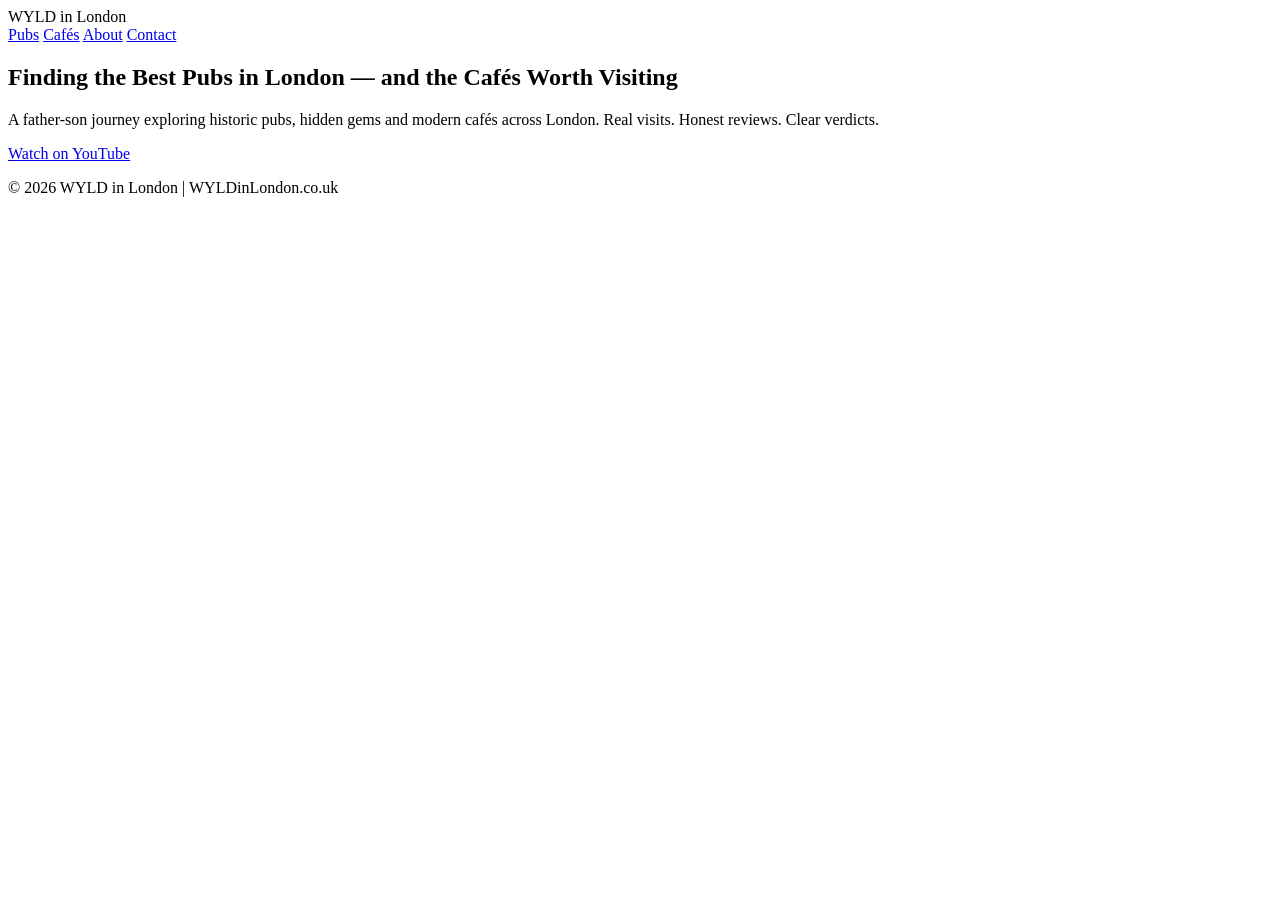
==== index.html @ c0a9313e "Create index.html" ====
<!DOCTYPE html>
<html lang="en">
<head>
<meta charset="UTF-8">
<title>Best Pubs in London & Cafés | WYLD in London</title>
<meta name="description" content="Discover the best pubs in London and standout cafés. Honest father-son YouTube reviews with clear WYLD Verdict ratings.">
<meta name="viewport" content="width=device-width, initial-scale=1.0">
<link href="https://fonts.googleapis.com/css2?family=Inter:wght@300;400;600;700&display=swap" rel="stylesheet">
<link rel="stylesheet" href="style.css">
</head>
<body>

<header>
<div class="container">
<span class="logo">WYLD in London</span>
<nav>
<a href="pubs.html">Pubs</a>
<a href="cafes.html">Cafés</a>
<a href="about.html">About</a>
<a href="contact.html">Contact</a>
</nav>
<div style="clear:both;"></div>
</div>
</header>

<section class="hero">
<div class="container">
<h1>Finding the Best Pubs in London — and the Cafés Worth Visiting</h1>
<p>A father-son journey exploring historic pubs, hidden gems and modern cafés across London. Real visits. Honest reviews. Clear verdicts.</p>
<a href="https://www.youtube.com/@Wyld-In-London" target="_blank" class="btn primary">Watch on YouTube</a>
</div>
</section>

<footer>
<div class="container">
<p>© 2026 WYLD in London | WYLDinLondon.co.uk</p>
</div>
</footer>

</body>
</html>
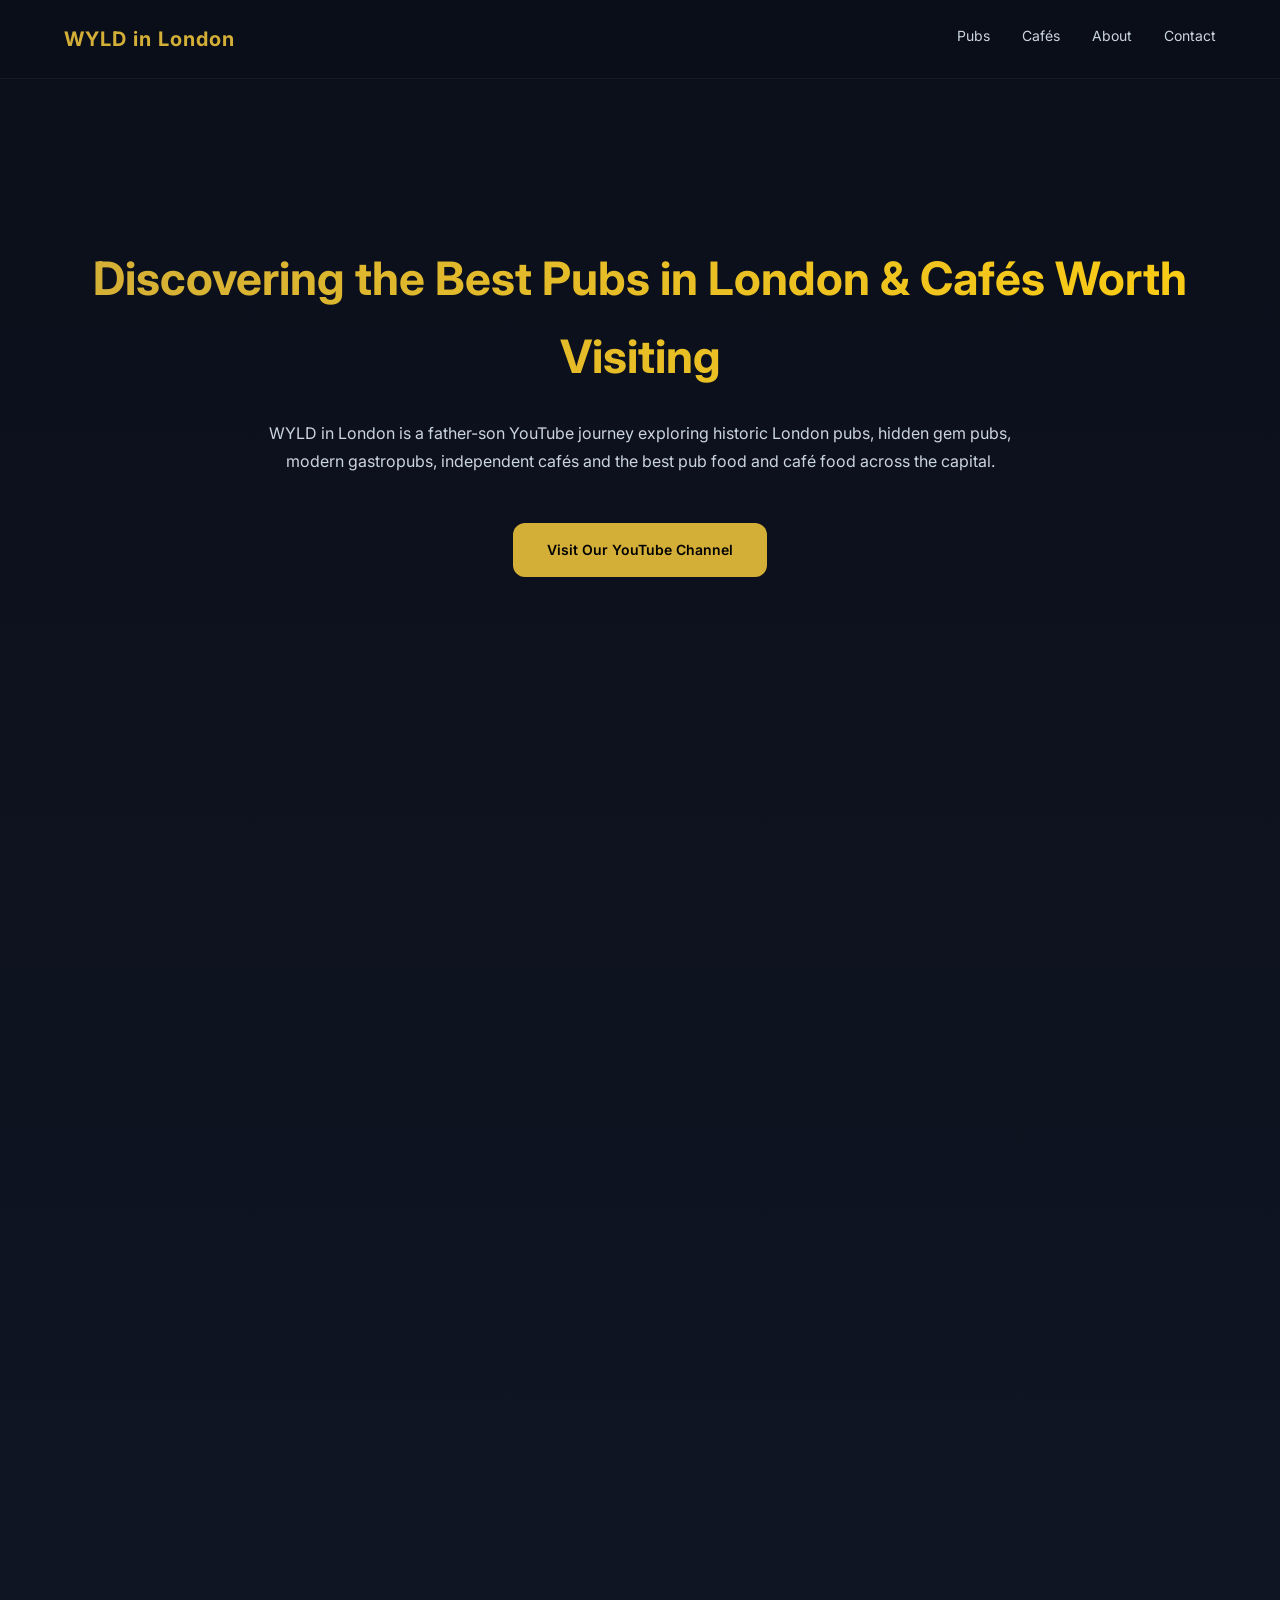
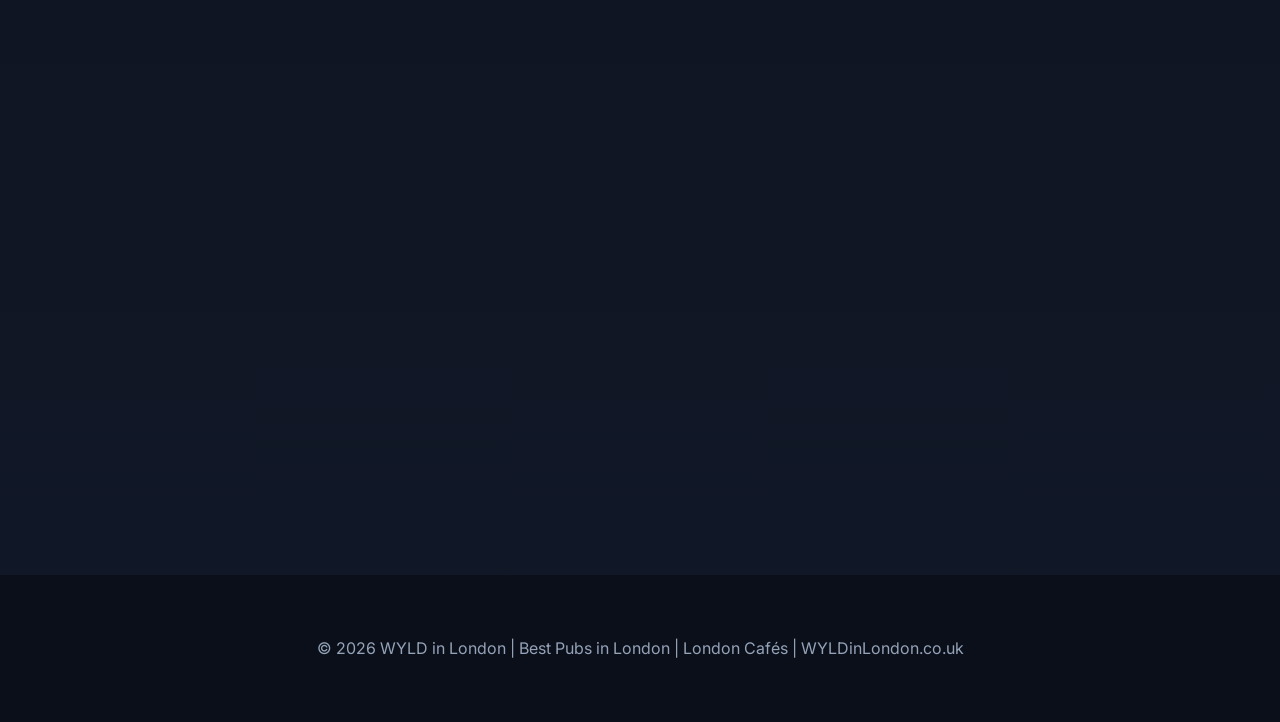
==== commit df7752c5: "index.html" ====
--- a/index.html
+++ b/index.html
@@ -2,8 +2,8 @@
 <html lang="en">
 <head>
 <meta charset="UTF-8">
-<title>Best Pubs in London & Cafés | WYLD in London</title>
-<meta name="description" content="Discover the best pubs in London and standout cafés. Honest father-son YouTube reviews with clear WYLD Verdict ratings.">
+<title>WYLD in London | Best Pubs in London & Hidden Gem Cafés</title>
+<meta name="description" content="WYLD in London explores the best pubs in London, historic London pubs, hidden gem pubs, gastropubs, independent cafés and the best café food in London. Honest father-son YouTube reviews and real verdicts.">
 <meta name="viewport" content="width=device-width, initial-scale=1.0">
 <link href="https://fonts.googleapis.com/css2?family=Inter:wght@300;400;600;700&display=swap" rel="stylesheet">
 <link rel="stylesheet" href="style.css">
@@ -25,15 +25,83 @@
 
 <section class="hero">
 <div class="container">
-<h1>Finding the Best Pubs in London — and the Cafés Worth Visiting</h1>
-<p>A father-son journey exploring historic pubs, hidden gems and modern cafés across London. Real visits. Honest reviews. Clear verdicts.</p>
-<a href="https://www.youtube.com/@Wyld-In-London" target="_blank" class="btn primary">Watch on YouTube</a>
+<h1>Discovering the Best Pubs in London & Cafés Worth Visiting</h1>
+<p>WYLD in London is a father-son YouTube journey exploring historic London pubs, hidden gem pubs, modern gastropubs, independent cafés and the best pub food and café food across the capital.</p>
+<a href="https://www.youtube.com/@Wyld-In-London" target="_blank" class="btn primary">Visit Our YouTube Channel</a>
+</div>
+</section>
+
+<section class="section">
+<div class="container">
+<h2>Featured London Pubs</h2>
+<p>We visit some of the best pubs in London, from traditional British pubs serving classic pub food to modern gastropubs redefining the London pub scene.</p>
+
+<div class="grid">
+<div class="card">
+<img src="https://images.unsplash.com/photo-1544025162-d76694265947" alt="Traditional London Pub Interior">
+<div class="card-content">
+<h3>Historic London Pub Atmosphere</h3>
+<p>Oak beams, real ales and authentic British pub culture in the heart of London.</p>
+</div>
+</div>
+
+<div class="card">
+<img src="https://images.unsplash.com/photo-1550966871-3ed3cdb5ed0c" alt="London Pub Food">
+<div class="card-content">
+<h3>Classic Pub Food</h3>
+<p>Sunday roasts, fish and chips, pies and proper British comfort food reviewed honestly.</p>
+</div>
+</div>
+
+<div class="card">
+<img src="https://images.unsplash.com/photo-1514361892635-cebb8b8b0a1f" alt="Modern London Gastropub">
+<div class="card-content">
+<h3>Modern Gastropubs</h3>
+<p>Stylish London pubs blending craft beer, cocktails and elevated pub dining.</p>
+</div>
+</div>
+</div>
+
+</div>
+</section>
+
+<section class="section">
+<div class="container">
+<h2>Best Cafés in London</h2>
+<p>Alongside the best pubs in London, we also explore independent London cafés, brunch spots and specialty coffee destinations across the city.</p>
+
+<div class="grid">
+<div class="card">
+<img src="https://images.unsplash.com/photo-1509042239860-f550ce710b93" alt="London Coffee Shop">
+<div class="card-content">
+<h3>Specialty Coffee</h3>
+<p>Independent cafés serving some of the best coffee in London.</p>
+</div>
+</div>
+
+<div class="card">
+<img src="https://images.unsplash.com/photo-1495474472287-4d71bcdd2085" alt="Cafe Brunch Food">
+<div class="card-content">
+<h3>Brunch & Café Food</h3>
+<p>From artisan pastries to brunch classics, we review real café food experiences.</p>
+</div>
+</div>
+</div>
+
+</div>
+</section>
+
+<section class="section">
+<div class="container">
+<h2>About WYLD in London</h2>
+<p>WYLD in London is built on honest reviews, real visits and genuine verdicts. We personally visit every pub and café we feature. We pay for what we order. We give our verdict based on atmosphere, quality, value and overall experience.</p>
+<p>Whether you are searching for the best pubs in London, hidden London pubs, traditional British pubs or standout cafés in London, our mission is simple — discover the best and tell it how it is.</p>
 </div>
 </section>
 
 <footer>
 <div class="container">
-<p>© 2026 WYLD in London | WYLDinLondon.co.uk</p>
+<p>© 2026 WYLD in London | Best Pubs in London | London Cafés | WYLDinLondon.co.uk</p>
 </div>
 </footer>
 
--- a/style.css
+++ b/style.css
@@ -0,0 +1,175 @@
+*{margin:0;padding:0;box-sizing:border-box;}
+
+body{
+  font-family:'Inter',sans-serif;
+  background:linear-gradient(180deg,#0b0f1a,#111827);
+  color:#f5f7fa;
+  line-height:1.7;
+  overflow-x:hidden;
+}
+
+.container{
+  width:90%;
+  max-width:1200px;
+  margin:auto;
+}
+
+header{
+  padding:22px 0;
+  border-bottom:1px solid rgba(255,255,255,0.05);
+  background:rgba(11,15,26,0.95);
+  position:sticky;
+  top:0;
+  z-index:1000;
+  backdrop-filter:blur(10px);
+}
+
+.logo{
+  font-weight:700;
+  font-size:20px;
+  color:#d4af37;
+  letter-spacing:1px;
+}
+
+nav{float:right;}
+
+nav a{
+  text-decoration:none;
+  color:#cbd5e1;
+  margin-left:28px;
+  font-size:14px;
+  transition:0.3s;
+}
+
+nav a:hover{
+  color:#d4af37;
+}
+
+.hero{
+  padding:160px 0 120px;
+  text-align:center;
+  animation:fadeUp 1.2s ease forwards;
+}
+
+.hero h1{
+  font-size:46px;
+  margin-bottom:25px;
+  background:linear-gradient(90deg,#d4af37,#facc15);
+  -webkit-background-clip:text;
+  -webkit-text-fill-color:transparent;
+}
+
+.hero p{
+  max-width:750px;
+  margin:0 auto 40px;
+  color:#cbd5e1;
+}
+
+.btn{
+  padding:15px 34px;
+  border-radius:12px;
+  font-size:14px;
+  text-decoration:none;
+  display:inline-block;
+  margin:8px;
+  font-weight:600;
+  transition:0.3s ease;
+}
+
+.primary{
+  background:#d4af37;
+  color:#000;
+}
+
+.primary:hover{
+  background:#facc15;
+  transform:translateY(-3px);
+  box-shadow:0 10px 25px rgba(212,175,55,0.4);
+}
+
+.section{
+  padding:120px 0;
+  opacity:0;
+  transform:translateY(40px);
+  transition:1s ease;
+}
+
+.section.visible{
+  opacity:1;
+  transform:translateY(0);
+}
+
+.section h2{
+  font-size:34px;
+  margin-bottom:20px;
+  color:#d4af37;
+}
+
+.grid{
+  display:grid;
+  grid-template-columns:repeat(auto-fit,minmax(280px,1fr));
+  gap:30px;
+}
+
+.card{
+  background:#1e293b;
+  border-radius:16px;
+  overflow:hidden;
+  transition:0.4s ease;
+}
+
+.card img{
+  width:100%;
+  height:220px;
+  object-fit:cover;
+}
+
+.card-content{
+  padding:25px;
+}
+
+.card:hover{
+  transform:translateY(-10px);
+  box-shadow:0 15px 35px rgba(0,0,0,0.5);
+}
+
+form input, form textarea{
+  width:100%;
+  padding:15px;
+  margin-bottom:18px;
+  border:none;
+  border-radius:10px;
+  background:#1f2630;
+  color:#fff;
+}
+
+form input:focus, form textarea:focus{
+  outline:1px solid #d4af37;
+}
+
+.success-message{
+  display:none;
+  background:#16a34a;
+  padding:15px;
+  border-radius:10px;
+  margin-top:15px;
+  text-align:center;
+  font-weight:600;
+}
+
+footer{
+  padding:60px 0;
+  text-align:center;
+  background:#0b0f1a;
+  color:#94a3b8;
+}
+
+@keyframes fadeUp{
+  from{opacity:0;transform:translateY(40px);}
+  to{opacity:1;transform:translateY(0);}
+}
+
+@media(max-width:768px){
+  nav{float:none;text-align:center;margin-top:15px;}
+  .hero h1{font-size:32px;}
+}
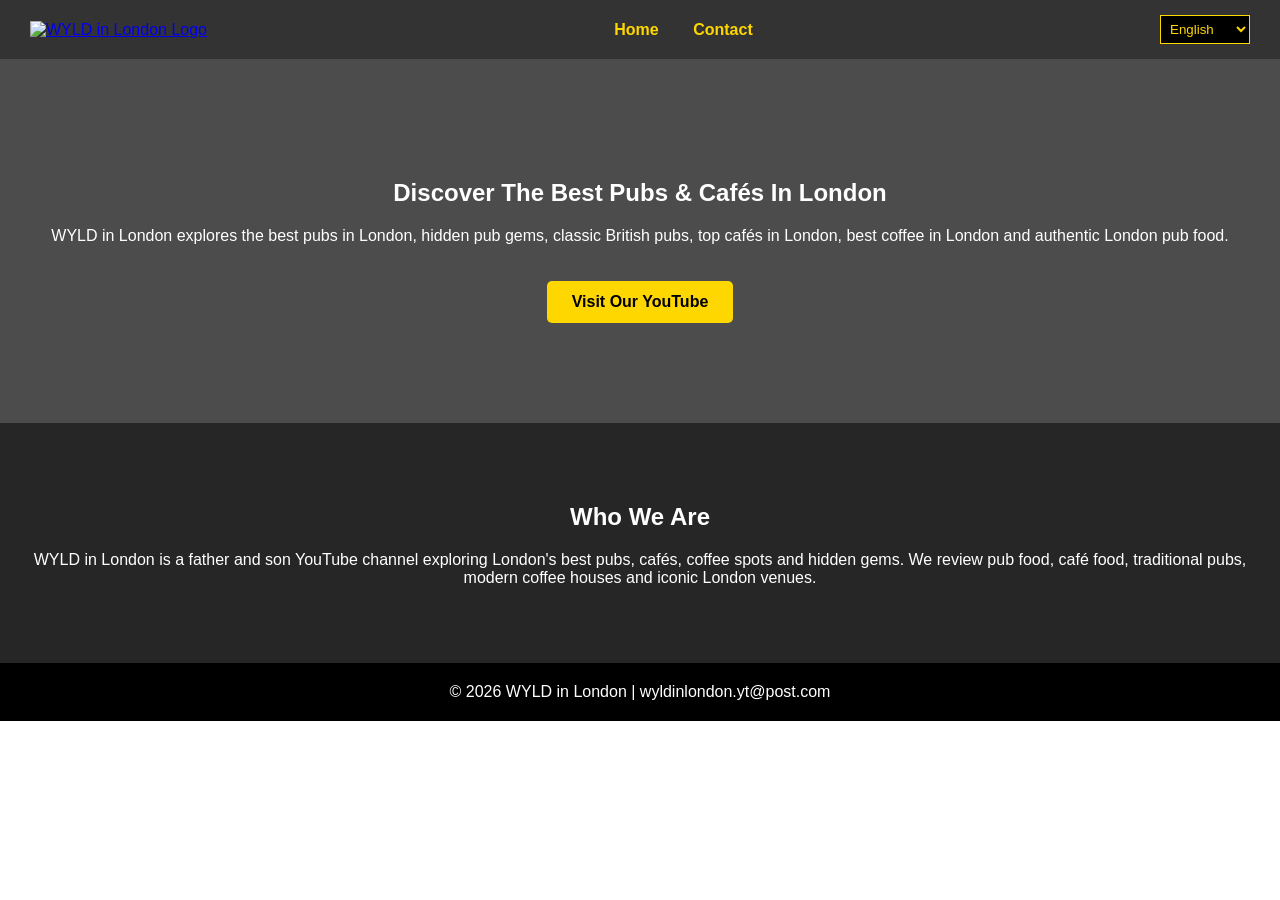
==== commit 4b0064fd: "Update index.html" ====
--- a/index.html
+++ b/index.html
@@ -2,107 +2,62 @@
 <html lang="en">
 <head>
 <meta charset="UTF-8">
-<title>WYLD in London | Best Pubs in London & Hidden Gem Cafés</title>
-<meta name="description" content="WYLD in London explores the best pubs in London, historic London pubs, hidden gem pubs, gastropubs, independent cafés and the best café food in London. Honest father-son YouTube reviews and real verdicts.">
 <meta name="viewport" content="width=device-width, initial-scale=1.0">
-<link href="https://fonts.googleapis.com/css2?family=Inter:wght@300;400;600;700&display=swap" rel="stylesheet">
+
+<title>WYLD in London | Best Pubs & Cafés in London</title>
+
+<meta name="description" content="WYLD in London - Discover the best pubs in London, best cafés in London, hidden pub gems, coffee spots, pub food, café food, London nightlife and coffee culture. Father & Son exploring London.">
+
 <link rel="stylesheet" href="style.css">
+<script defer src="translations.js"></script>
 </head>
-<body>
+
+<body class="home">
 
 <header>
-<div class="container">
-<span class="logo">WYLD in London</span>
-<nav>
-<a href="pubs.html">Pubs</a>
-<a href="cafes.html">Cafés</a>
-<a href="about.html">About</a>
-<a href="contact.html">Contact</a>
-</nav>
-<div style="clear:both;"></div>
-</div>
+  <a href="index.html" class="logo">
+    <img src="logo.jpg" alt="WYLD in London Logo">
+  </a>
+
+  <nav>
+    <a href="index.html" data-translate="home">Home</a>
+    <a href="contact.html" data-translate="contact">Contact</a>
+  </nav>
+
+  <select id="languageSwitcher">
+    <option value="en">English</option>
+    <option value="it">Italian</option>
+    <option value="es">Spanish</option>
+    <option value="fr">French</option>
+    <option value="de">German</option>
+    <option value="zh">Chinese</option>
+    <option value="ja">Japanese</option>
+  </select>
 </header>
 
 <section class="hero">
-<div class="container">
-<h1>Discovering the Best Pubs in London & Cafés Worth Visiting</h1>
-<p>WYLD in London is a father-son YouTube journey exploring historic London pubs, hidden gem pubs, modern gastropubs, independent cafés and the best pub food and café food across the capital.</p>
-<a href="https://www.youtube.com/@Wyld-In-London" target="_blank" class="btn primary">Visit Our YouTube Channel</a>
-</div>
+  <h1 data-translate="heroTitle">Discover The Best Pubs & Cafés In London</h1>
+  <p data-translate="heroText">
+    WYLD in London explores the best pubs in London, hidden pub gems, classic British pubs,
+    top cafés in London, best coffee in London and authentic London pub food.
+  </p>
+
+  <a href="https://www.youtube.com/@Wyld-In-London" target="_blank" class="youtube-btn">
+    Visit Our YouTube
+  </a>
 </section>
 
-<section class="section">
-<div class="container">
-<h2>Featured London Pubs</h2>
-<p>We visit some of the best pubs in London, from traditional British pubs serving classic pub food to modern gastropubs redefining the London pub scene.</p>
-
-<div class="grid">
-<div class="card">
-<img src="https://images.unsplash.com/photo-1544025162-d76694265947" alt="Traditional London Pub Interior">
-<div class="card-content">
-<h3>Historic London Pub Atmosphere</h3>
-<p>Oak beams, real ales and authentic British pub culture in the heart of London.</p>
-</div>
-</div>
-
-<div class="card">
-<img src="https://images.unsplash.com/photo-1550966871-3ed3cdb5ed0c" alt="London Pub Food">
-<div class="card-content">
-<h3>Classic Pub Food</h3>
-<p>Sunday roasts, fish and chips, pies and proper British comfort food reviewed honestly.</p>
-</div>
-</div>
-
-<div class="card">
-<img src="https://images.unsplash.com/photo-1514361892635-cebb8b8b0a1f" alt="Modern London Gastropub">
-<div class="card-content">
-<h3>Modern Gastropubs</h3>
-<p>Stylish London pubs blending craft beer, cocktails and elevated pub dining.</p>
-</div>
-</div>
-</div>
-
-</div>
-</section>
-
-<section class="section">
-<div class="container">
-<h2>Best Cafés in London</h2>
-<p>Alongside the best pubs in London, we also explore independent London cafés, brunch spots and specialty coffee destinations across the city.</p>
-
-<div class="grid">
-<div class="card">
-<img src="https://images.unsplash.com/photo-1509042239860-f550ce710b93" alt="London Coffee Shop">
-<div class="card-content">
-<h3>Specialty Coffee</h3>
-<p>Independent cafés serving some of the best coffee in London.</p>
-</div>
-</div>
-
-<div class="card">
-<img src="https://images.unsplash.com/photo-1495474472287-4d71bcdd2085" alt="Cafe Brunch Food">
-<div class="card-content">
-<h3>Brunch & Café Food</h3>
-<p>From artisan pastries to brunch classics, we review real café food experiences.</p>
-</div>
-</div>
-</div>
-
-</div>
-</section>
-
-<section class="section">
-<div class="container">
-<h2>About WYLD in London</h2>
-<p>WYLD in London is built on honest reviews, real visits and genuine verdicts. We personally visit every pub and café we feature. We pay for what we order. We give our verdict based on atmosphere, quality, value and overall experience.</p>
-<p>Whether you are searching for the best pubs in London, hidden London pubs, traditional British pubs or standout cafés in London, our mission is simple — discover the best and tell it how it is.</p>
-</div>
+<section class="about">
+  <h2 data-translate="aboutTitle">Who We Are</h2>
+  <p data-translate="aboutText">
+    WYLD in London is a father and son YouTube channel exploring London's best pubs,
+    cafés, coffee spots and hidden gems. We review pub food, café food, traditional pubs,
+    modern coffee houses and iconic London venues.
+  </p>
 </section>
 
 <footer>
-<div class="container">
-<p>© 2026 WYLD in London | Best Pubs in London | London Cafés | WYLDinLondon.co.uk</p>
-</div>
+  © 2026 WYLD in London | wyldinlondon.yt@post.com
 </footer>
 
 </body>
--- a/style.css
+++ b/style.css
@@ -1,175 +1,93 @@
-*{margin:0;padding:0;box-sizing:border-box;}
-
 body{
-  font-family:'Inter',sans-serif;
-  background:linear-gradient(180deg,#0b0f1a,#111827);
-  color:#f5f7fa;
-  line-height:1.7;
-  overflow-x:hidden;
+margin:0;
+font-family:Arial, sans-serif;
+color:white;
+background:#111;
 }
 
-.container{
-  width:90%;
-  max-width:1200px;
-  margin:auto;
+.home{
+background:url('vip-bg.jpg') no-repeat center center fixed;
+background-size:cover;
 }
 
 header{
-  padding:22px 0;
-  border-bottom:1px solid rgba(255,255,255,0.05);
-  background:rgba(11,15,26,0.95);
-  position:sticky;
-  top:0;
-  z-index:1000;
-  backdrop-filter:blur(10px);
+display:flex;
+justify-content:space-between;
+align-items:center;
+padding:15px 30px;
+background:rgba(0,0,0,0.8);
 }
 
-.logo{
-  font-weight:700;
-  font-size:20px;
-  color:#d4af37;
-  letter-spacing:1px;
+.logo img{
+height:60px;
 }
 
-nav{float:right;}
-
 nav a{
-  text-decoration:none;
-  color:#cbd5e1;
-  margin-left:28px;
-  font-size:14px;
-  transition:0.3s;
+margin:0 15px;
+color:gold;
+text-decoration:none;
+font-weight:bold;
 }
 
-nav a:hover{
-  color:#d4af37;
+#languageSwitcher{
+background:black;
+color:gold;
+border:1px solid gold;
+padding:5px;
 }
 
 .hero{
-  padding:160px 0 120px;
-  text-align:center;
-  animation:fadeUp 1.2s ease forwards;
+text-align:center;
+padding:100px 20px;
+background:rgba(0,0,0,0.7);
+animation:fadeIn 2s ease;
 }
 
-.hero h1{
-  font-size:46px;
-  margin-bottom:25px;
-  background:linear-gradient(90deg,#d4af37,#facc15);
-  -webkit-background-clip:text;
-  -webkit-text-fill-color:transparent;
+.youtube-btn{
+display:inline-block;
+margin-top:20px;
+padding:12px 25px;
+background:gold;
+color:black;
+text-decoration:none;
+font-weight:bold;
+border-radius:5px;
 }
 
-.hero p{
-  max-width:750px;
-  margin:0 auto 40px;
-  color:#cbd5e1;
+.about, .contact-section{
+padding:60px 20px;
+background:rgba(0,0,0,0.85);
+text-align:center;
 }
 
-.btn{
-  padding:15px 34px;
-  border-radius:12px;
-  font-size:14px;
-  text-decoration:none;
-  display:inline-block;
-  margin:8px;
-  font-weight:600;
-  transition:0.3s ease;
-}
-
-.primary{
-  background:#d4af37;
-  color:#000;
-}
-
-.primary:hover{
-  background:#facc15;
-  transform:translateY(-3px);
-  box-shadow:0 10px 25px rgba(212,175,55,0.4);
-}
-
-.section{
-  padding:120px 0;
-  opacity:0;
-  transform:translateY(40px);
-  transition:1s ease;
-}
-
-.section.visible{
-  opacity:1;
-  transform:translateY(0);
-}
-
-.section h2{
-  font-size:34px;
-  margin-bottom:20px;
-  color:#d4af37;
-}
-
-.grid{
-  display:grid;
-  grid-template-columns:repeat(auto-fit,minmax(280px,1fr));
-  gap:30px;
-}
-
-.card{
-  background:#1e293b;
-  border-radius:16px;
-  overflow:hidden;
-  transition:0.4s ease;
-}
-
-.card img{
-  width:100%;
-  height:220px;
-  object-fit:cover;
-}
-
-.card-content{
-  padding:25px;
-}
-
-.card:hover{
-  transform:translateY(-10px);
-  box-shadow:0 15px 35px rgba(0,0,0,0.5);
+form{
+max-width:400px;
+margin:0 auto;
+display:flex;
+flex-direction:column;
 }
 
 form input, form textarea{
-  width:100%;
-  padding:15px;
-  margin-bottom:18px;
-  border:none;
-  border-radius:10px;
-  background:#1f2630;
-  color:#fff;
+margin:10px 0;
+padding:10px;
+border:none;
 }
 
-form input:focus, form textarea:focus{
-  outline:1px solid #d4af37;
-}
-
-.success-message{
-  display:none;
-  background:#16a34a;
-  padding:15px;
-  border-radius:10px;
-  margin-top:15px;
-  text-align:center;
-  font-weight:600;
+form button{
+padding:10px;
+background:gold;
+border:none;
+font-weight:bold;
+cursor:pointer;
 }
 
 footer{
-  padding:60px 0;
-  text-align:center;
-  background:#0b0f1a;
-  color:#94a3b8;
+text-align:center;
+padding:20px;
+background:black;
 }
 
-@keyframes fadeUp{
-  from{opacity:0;transform:translateY(40px);}
-  to{opacity:1;transform:translateY(0);}
+@keyframes fadeIn{
+from{opacity:0;}
+to{opacity:1;}
 }
-
-@media(max-width:768px){
-  nav{float:none;text-align:center;margin-top:15px;}
-  .hero h1{font-size:32px;}
-}
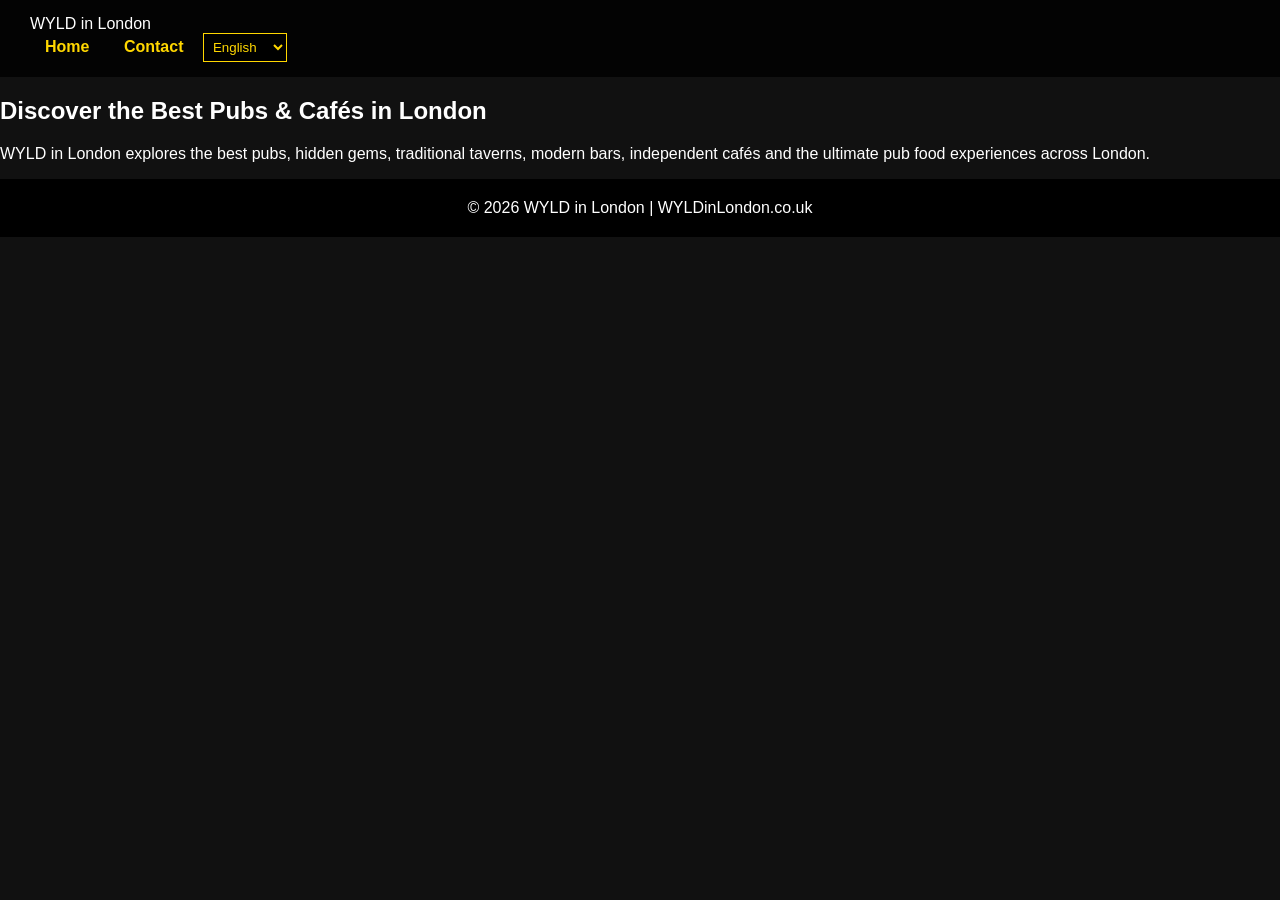
==== commit b50efc7d: "Update index.html" ====
--- a/index.html
+++ b/index.html
@@ -2,63 +2,51 @@
 <html lang="en">
 <head>
 <meta charset="UTF-8">
+<title>WYLD in London | Best London Pubs & Cafés</title>
 <meta name="viewport" content="width=device-width, initial-scale=1.0">
-
-<title>WYLD in London | Best Pubs & Cafés in London</title>
-
-<meta name="description" content="WYLD in London - Discover the best pubs in London, best cafés in London, hidden pub gems, coffee spots, pub food, café food, London nightlife and coffee culture. Father & Son exploring London.">
-
+<link href="https://fonts.googleapis.com/css2?family=Inter:wght@300;400;600;700&display=swap" rel="stylesheet">
 <link rel="stylesheet" href="style.css">
-<script defer src="translations.js"></script>
 </head>
 
-<body class="home">
+<body class="home-page">
 
 <header>
-  <a href="index.html" class="logo">
-    <img src="logo.jpg" alt="WYLD in London Logo">
-  </a>
+<div class="container">
+<span class="logo">WYLD in London</span>
 
-  <nav>
-    <a href="index.html" data-translate="home">Home</a>
-    <a href="contact.html" data-translate="contact">Contact</a>
-  </nav>
+<nav>
+<a href="index.html">Home</a>
+<a href="contact.html">Contact</a>
 
-  <select id="languageSwitcher">
-    <option value="en">English</option>
-    <option value="it">Italian</option>
-    <option value="es">Spanish</option>
-    <option value="fr">French</option>
-    <option value="de">German</option>
-    <option value="zh">Chinese</option>
-    <option value="ja">Japanese</option>
-  </select>
+<select id="languageSwitcher">
+  <option value="en">English</option>
+  <option value="it">Italiano</option>
+  <option value="es">Español</option>
+  <option value="fr">Français</option>
+  <option value="de">Deutsch</option>
+  <option value="zh">中文</option>
+  <option value="ja">日本語</option>
+</select>
+
+</nav>
+<div style="clear:both;"></div>
+</div>
 </header>
 
-<section class="hero">
-  <h1 data-translate="heroTitle">Discover The Best Pubs & Cafés In London</h1>
-  <p data-translate="heroText">
-    WYLD in London explores the best pubs in London, hidden pub gems, classic British pubs,
-    top cafés in London, best coffee in London and authentic London pub food.
-  </p>
-
-  <a href="https://www.youtube.com/@Wyld-In-London" target="_blank" class="youtube-btn">
-    Visit Our YouTube
-  </a>
-</section>
-
-<section class="about">
-  <h2 data-translate="aboutTitle">Who We Are</h2>
-  <p data-translate="aboutText">
-    WYLD in London is a father and son YouTube channel exploring London's best pubs,
-    cafés, coffee spots and hidden gems. We review pub food, café food, traditional pubs,
-    modern coffee houses and iconic London venues.
-  </p>
+<section class="section visible">
+<div class="container">
+<h1 data-home-title></h1>
+<p data-home-desc></p>
+</div>
 </section>
 
 <footer>
-  © 2026 WYLD in London | wyldinlondon.yt@post.com
+<div class="container">
+© 2026 WYLD in London | WYLDinLondon.co.uk
+</div>
 </footer>
+
+<script src="translations.js"></script>
 
 </body>
 </html>
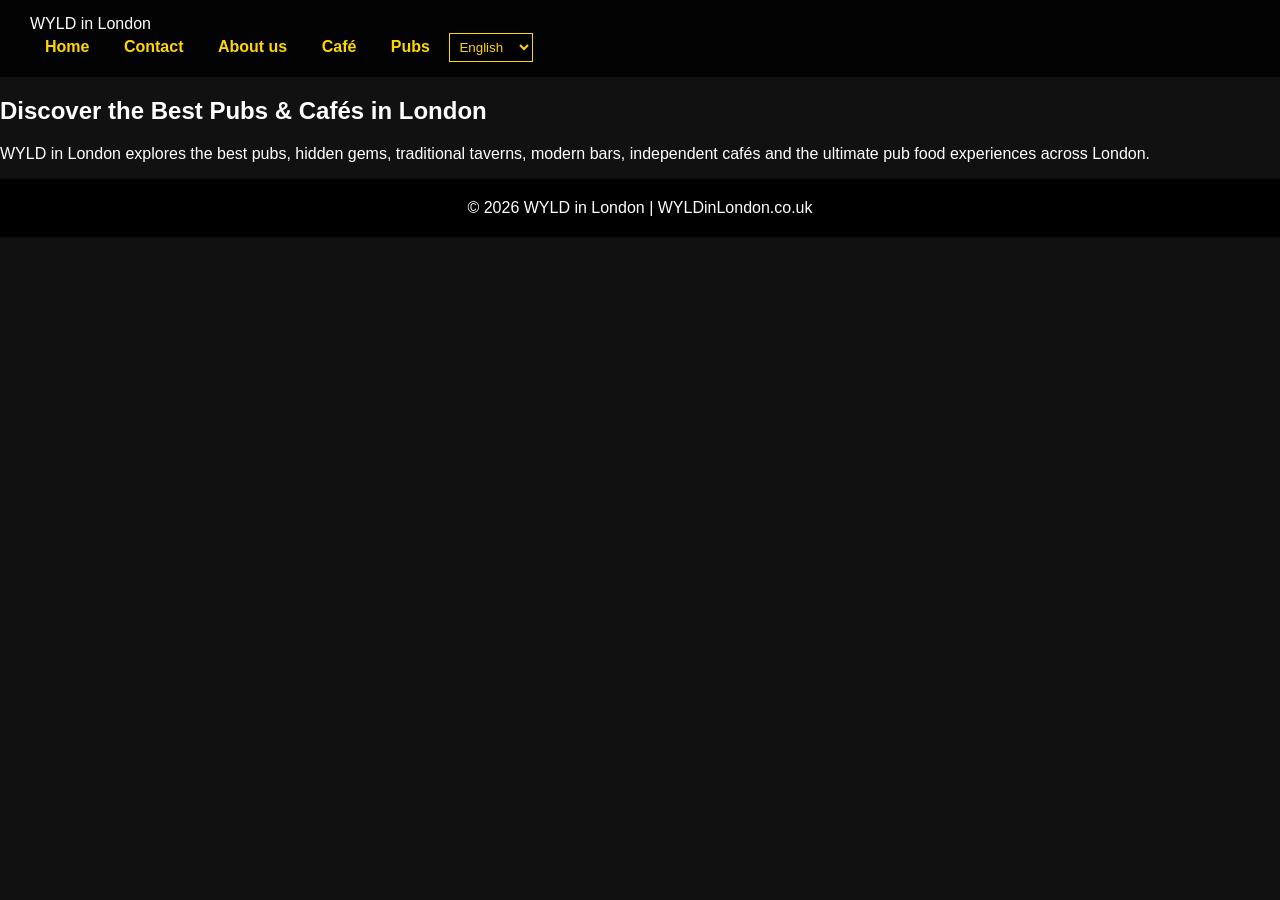
==== commit 5bd1af4e: "Update index.html" ====
--- a/index.html
+++ b/index.html
@@ -17,6 +17,9 @@
 <nav>
 <a href="index.html">Home</a>
 <a href="contact.html">Contact</a>
+<a herf="about.html">About us</a>
+<a herf="cafes.html">Café</a>
+<a herd="pubs.html">Pubs</a>
 
 <select id="languageSwitcher">
   <option value="en">English</option>
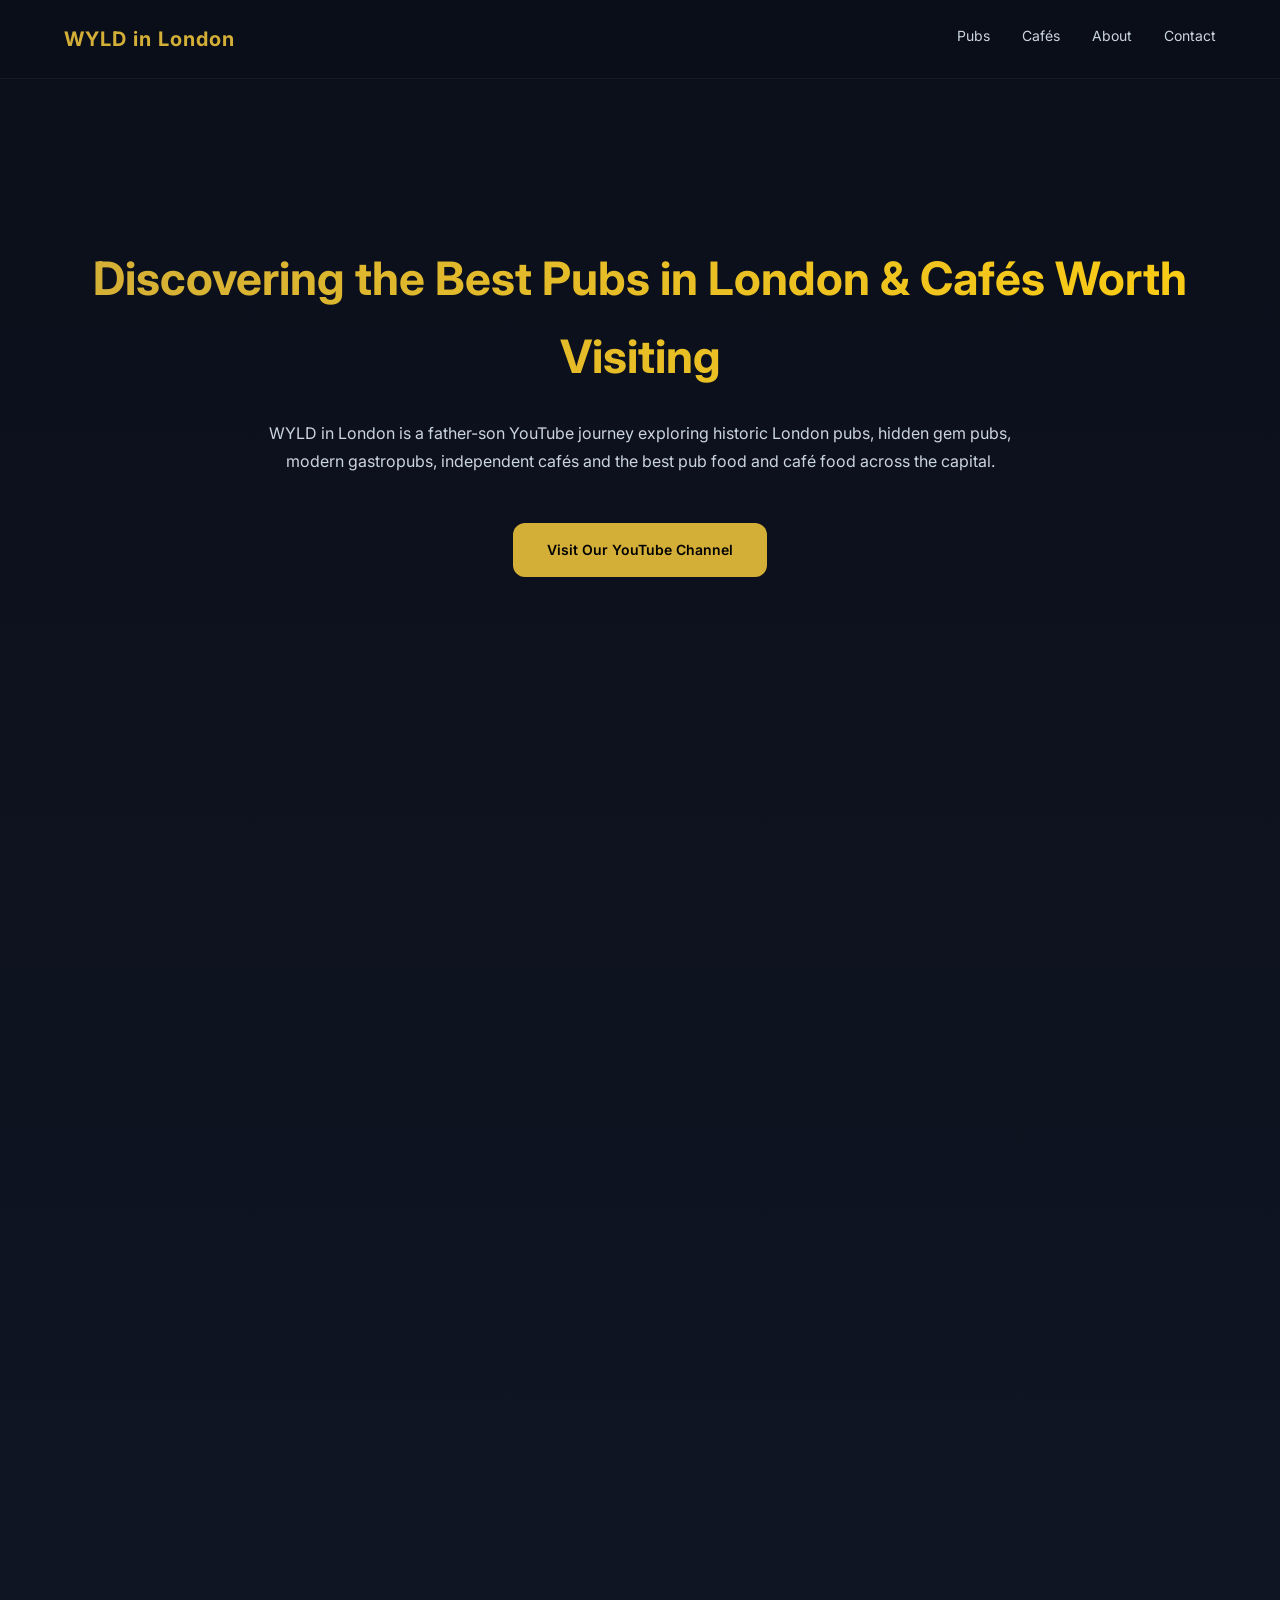
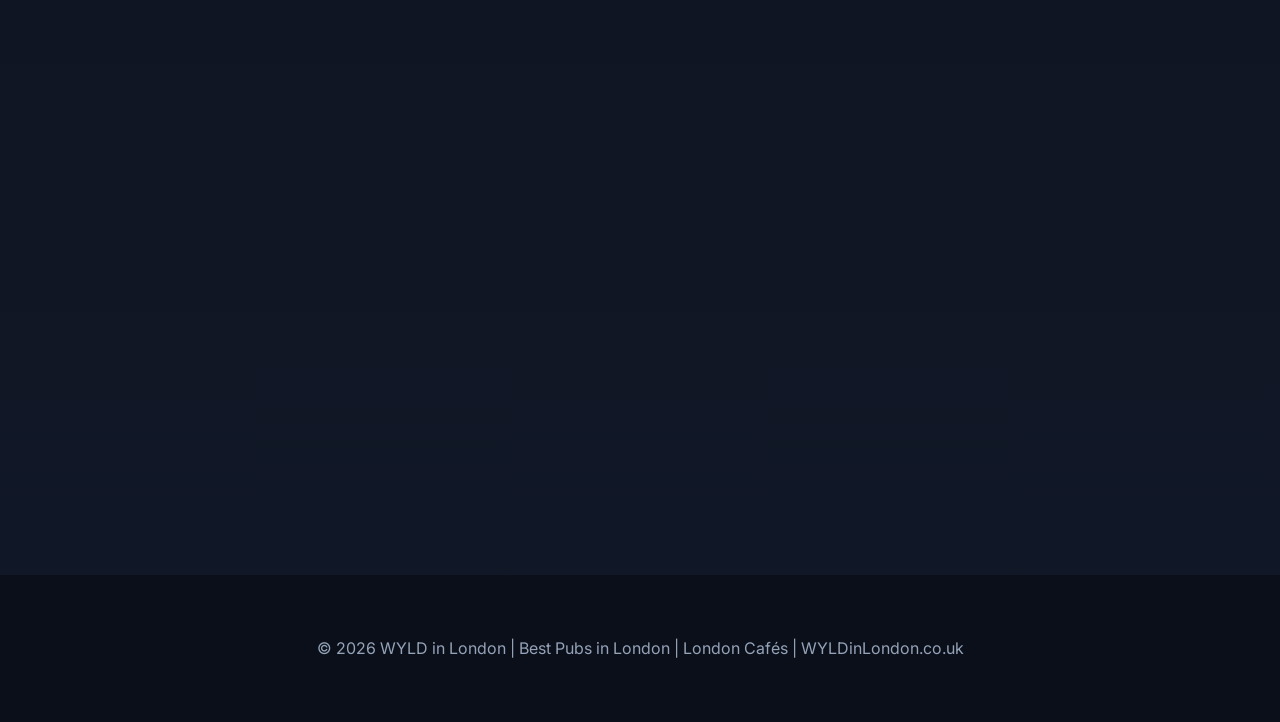
==== commit 1e61d40b: "Update index.html" ====
--- a/index.html
+++ b/index.html
@@ -2,54 +2,108 @@
 <html lang="en">
 <head>
 <meta charset="UTF-8">
-<title>WYLD in London | Best London Pubs & Cafés</title>
+<title>WYLD in London | Best Pubs in London & Hidden Gem Cafés</title>
+<meta name="description" content="WYLD in London explores the best pubs in London, historic London pubs, hidden gem pubs, gastropubs, independent cafés and the best café food in London. Honest father-son YouTube reviews and real verdicts.">
 <meta name="viewport" content="width=device-width, initial-scale=1.0">
 <link href="https://fonts.googleapis.com/css2?family=Inter:wght@300;400;600;700&display=swap" rel="stylesheet">
 <link rel="stylesheet" href="style.css">
 </head>
-
-<body class="home-page">
+<body>
 
 <header>
 <div class="container">
 <span class="logo">WYLD in London</span>
-
 <nav>
-<a href="index.html">Home</a>
+<a href="pubs.html">Pubs</a>
+<a href="cafes.html">Cafés</a>
+<a href="about.html">About</a>
 <a href="contact.html">Contact</a>
-<a herf="about.html">About us</a>
-<a herf="cafes.html">Café</a>
-<a herd="pubs.html">Pubs</a>
-
-<select id="languageSwitcher">
-  <option value="en">English</option>
-  <option value="it">Italiano</option>
-  <option value="es">Español</option>
-  <option value="fr">Français</option>
-  <option value="de">Deutsch</option>
-  <option value="zh">中文</option>
-  <option value="ja">日本語</option>
-</select>
-
 </nav>
 <div style="clear:both;"></div>
 </div>
 </header>
 
-<section class="section visible">
+<section class="hero">
 <div class="container">
-<h1 data-home-title></h1>
-<p data-home-desc></p>
+<h1>Discovering the Best Pubs in London & Cafés Worth Visiting</h1>
+<p>WYLD in London is a father-son YouTube journey exploring historic London pubs, hidden gem pubs, modern gastropubs, independent cafés and the best pub food and café food across the capital.</p>
+<a href="https://www.youtube.com/@Wyld-In-London" target="_blank" class="btn primary">Visit Our YouTube Channel</a>
+</div>
+</section>
+
+<section class="section">
+<div class="container">
+<h2>Featured London Pubs</h2>
+<p>We visit some of the best pubs in London, from traditional British pubs serving classic pub food to modern gastropubs redefining the London pub scene.</p>
+
+<div class="grid">
+<div class="card">
+<img src="https://images.unsplash.com/photo-1544025162-d76694265947" alt="Traditional London Pub Interior">
+<div class="card-content">
+<h3>Historic London Pub Atmosphere</h3>
+<p>Oak beams, real ales and authentic British pub culture in the heart of London.</p>
+</div>
+</div>
+
+<div class="card">
+<img src="https://images.unsplash.com/photo-1550966871-3ed3cdb5ed0c" alt="London Pub Food">
+<div class="card-content">
+<h3>Classic Pub Food</h3>
+<p>Sunday roasts, fish and chips, pies and proper British comfort food reviewed honestly.</p>
+</div>
+</div>
+
+<div class="card">
+<img src="https://images.unsplash.com/photo-1514361892635-cebb8b8b0a1f" alt="Modern London Gastropub">
+<div class="card-content">
+<h3>Modern Gastropubs</h3>
+<p>Stylish London pubs blending craft beer, cocktails and elevated pub dining.</p>
+</div>
+</div>
+</div>
+
+</div>
+</section>
+
+<section class="section">
+<div class="container">
+<h2>Best Cafés in London</h2>
+<p>Alongside the best pubs in London, we also explore independent London cafés, brunch spots and specialty coffee destinations across the city.</p>
+
+<div class="grid">
+<div class="card">
+<img src="https://images.unsplash.com/photo-1509042239860-f550ce710b93" alt="London Coffee Shop">
+<div class="card-content">
+<h3>Specialty Coffee</h3>
+<p>Independent cafés serving some of the best coffee in London.</p>
+</div>
+</div>
+
+<div class="card">
+<img src="https://images.unsplash.com/photo-1495474472287-4d71bcdd2085" alt="Cafe Brunch Food">
+<div class="card-content">
+<h3>Brunch & Café Food</h3>
+<p>From artisan pastries to brunch classics, we review real café food experiences.</p>
+</div>
+</div>
+</div>
+
+</div>
+</section>
+
+<section class="section">
+<div class="container">
+<h2>About WYLD in London</h2>
+<p>WYLD in London is built on honest reviews, real visits and genuine verdicts. We personally visit every pub and café we feature. We pay for what we order. We give our verdict based on atmosphere, quality, value and overall experience.</p>
+<p>Whether you are searching for the best pubs in London, hidden London pubs, traditional British pubs or standout cafés in London, our mission is simple — discover the best and tell it how it is.</p>
 </div>
 </section>
 
 <footer>
 <div class="container">
-© 2026 WYLD in London | WYLDinLondon.co.uk
+<p>© 2026 WYLD in London | Best Pubs in London | London Cafés | WYLDinLondon.co.uk</p>
 </div>
 </footer>
 
-<script src="translations.js"></script>
-
 </body>
 </html>
--- a/style.css
+++ b/style.css
@@ -1,93 +1,175 @@
+*{margin:0;padding:0;box-sizing:border-box;}
+
 body{
-margin:0;
-font-family:Arial, sans-serif;
-color:white;
-background:#111;
+  font-family:'Inter',sans-serif;
+  background:linear-gradient(180deg,#0b0f1a,#111827);
+  color:#f5f7fa;
+  line-height:1.7;
+  overflow-x:hidden;
 }
 
-.home{
-background:url('vip-bg.jpg') no-repeat center center fixed;
-background-size:cover;
+.container{
+  width:90%;
+  max-width:1200px;
+  margin:auto;
 }
 
 header{
-display:flex;
-justify-content:space-between;
-align-items:center;
-padding:15px 30px;
-background:rgba(0,0,0,0.8);
+  padding:22px 0;
+  border-bottom:1px solid rgba(255,255,255,0.05);
+  background:rgba(11,15,26,0.95);
+  position:sticky;
+  top:0;
+  z-index:1000;
+  backdrop-filter:blur(10px);
 }
 
-.logo img{
-height:60px;
+.logo{
+  font-weight:700;
+  font-size:20px;
+  color:#d4af37;
+  letter-spacing:1px;
 }
 
+nav{float:right;}
+
 nav a{
-margin:0 15px;
-color:gold;
-text-decoration:none;
-font-weight:bold;
+  text-decoration:none;
+  color:#cbd5e1;
+  margin-left:28px;
+  font-size:14px;
+  transition:0.3s;
 }
 
-#languageSwitcher{
-background:black;
-color:gold;
-border:1px solid gold;
-padding:5px;
+nav a:hover{
+  color:#d4af37;
 }
 
 .hero{
-text-align:center;
-padding:100px 20px;
-background:rgba(0,0,0,0.7);
-animation:fadeIn 2s ease;
+  padding:160px 0 120px;
+  text-align:center;
+  animation:fadeUp 1.2s ease forwards;
 }
 
-.youtube-btn{
-display:inline-block;
-margin-top:20px;
-padding:12px 25px;
-background:gold;
-color:black;
-text-decoration:none;
-font-weight:bold;
-border-radius:5px;
+.hero h1{
+  font-size:46px;
+  margin-bottom:25px;
+  background:linear-gradient(90deg,#d4af37,#facc15);
+  -webkit-background-clip:text;
+  -webkit-text-fill-color:transparent;
 }
 
-.about, .contact-section{
-padding:60px 20px;
-background:rgba(0,0,0,0.85);
-text-align:center;
+.hero p{
+  max-width:750px;
+  margin:0 auto 40px;
+  color:#cbd5e1;
 }
 
-form{
-max-width:400px;
-margin:0 auto;
-display:flex;
-flex-direction:column;
+.btn{
+  padding:15px 34px;
+  border-radius:12px;
+  font-size:14px;
+  text-decoration:none;
+  display:inline-block;
+  margin:8px;
+  font-weight:600;
+  transition:0.3s ease;
+}
+
+.primary{
+  background:#d4af37;
+  color:#000;
+}
+
+.primary:hover{
+  background:#facc15;
+  transform:translateY(-3px);
+  box-shadow:0 10px 25px rgba(212,175,55,0.4);
+}
+
+.section{
+  padding:120px 0;
+  opacity:0;
+  transform:translateY(40px);
+  transition:1s ease;
+}
+
+.section.visible{
+  opacity:1;
+  transform:translateY(0);
+}
+
+.section h2{
+  font-size:34px;
+  margin-bottom:20px;
+  color:#d4af37;
+}
+
+.grid{
+  display:grid;
+  grid-template-columns:repeat(auto-fit,minmax(280px,1fr));
+  gap:30px;
+}
+
+.card{
+  background:#1e293b;
+  border-radius:16px;
+  overflow:hidden;
+  transition:0.4s ease;
+}
+
+.card img{
+  width:100%;
+  height:220px;
+  object-fit:cover;
+}
+
+.card-content{
+  padding:25px;
+}
+
+.card:hover{
+  transform:translateY(-10px);
+  box-shadow:0 15px 35px rgba(0,0,0,0.5);
 }
 
 form input, form textarea{
-margin:10px 0;
-padding:10px;
-border:none;
+  width:100%;
+  padding:15px;
+  margin-bottom:18px;
+  border:none;
+  border-radius:10px;
+  background:#1f2630;
+  color:#fff;
 }
 
-form button{
-padding:10px;
-background:gold;
-border:none;
-font-weight:bold;
-cursor:pointer;
+form input:focus, form textarea:focus{
+  outline:1px solid #d4af37;
+}
+
+.success-message{
+  display:none;
+  background:#16a34a;
+  padding:15px;
+  border-radius:10px;
+  margin-top:15px;
+  text-align:center;
+  font-weight:600;
 }
 
 footer{
-text-align:center;
-padding:20px;
-background:black;
+  padding:60px 0;
+  text-align:center;
+  background:#0b0f1a;
+  color:#94a3b8;
 }
 
-@keyframes fadeIn{
-from{opacity:0;}
-to{opacity:1;}
+@keyframes fadeUp{
+  from{opacity:0;transform:translateY(40px);}
+  to{opacity:1;transform:translateY(0);}
 }
+
+@media(max-width:768px){
+  nav{float:none;text-align:center;margin-top:15px;}
+  .hero h1{font-size:32px;}
+}
